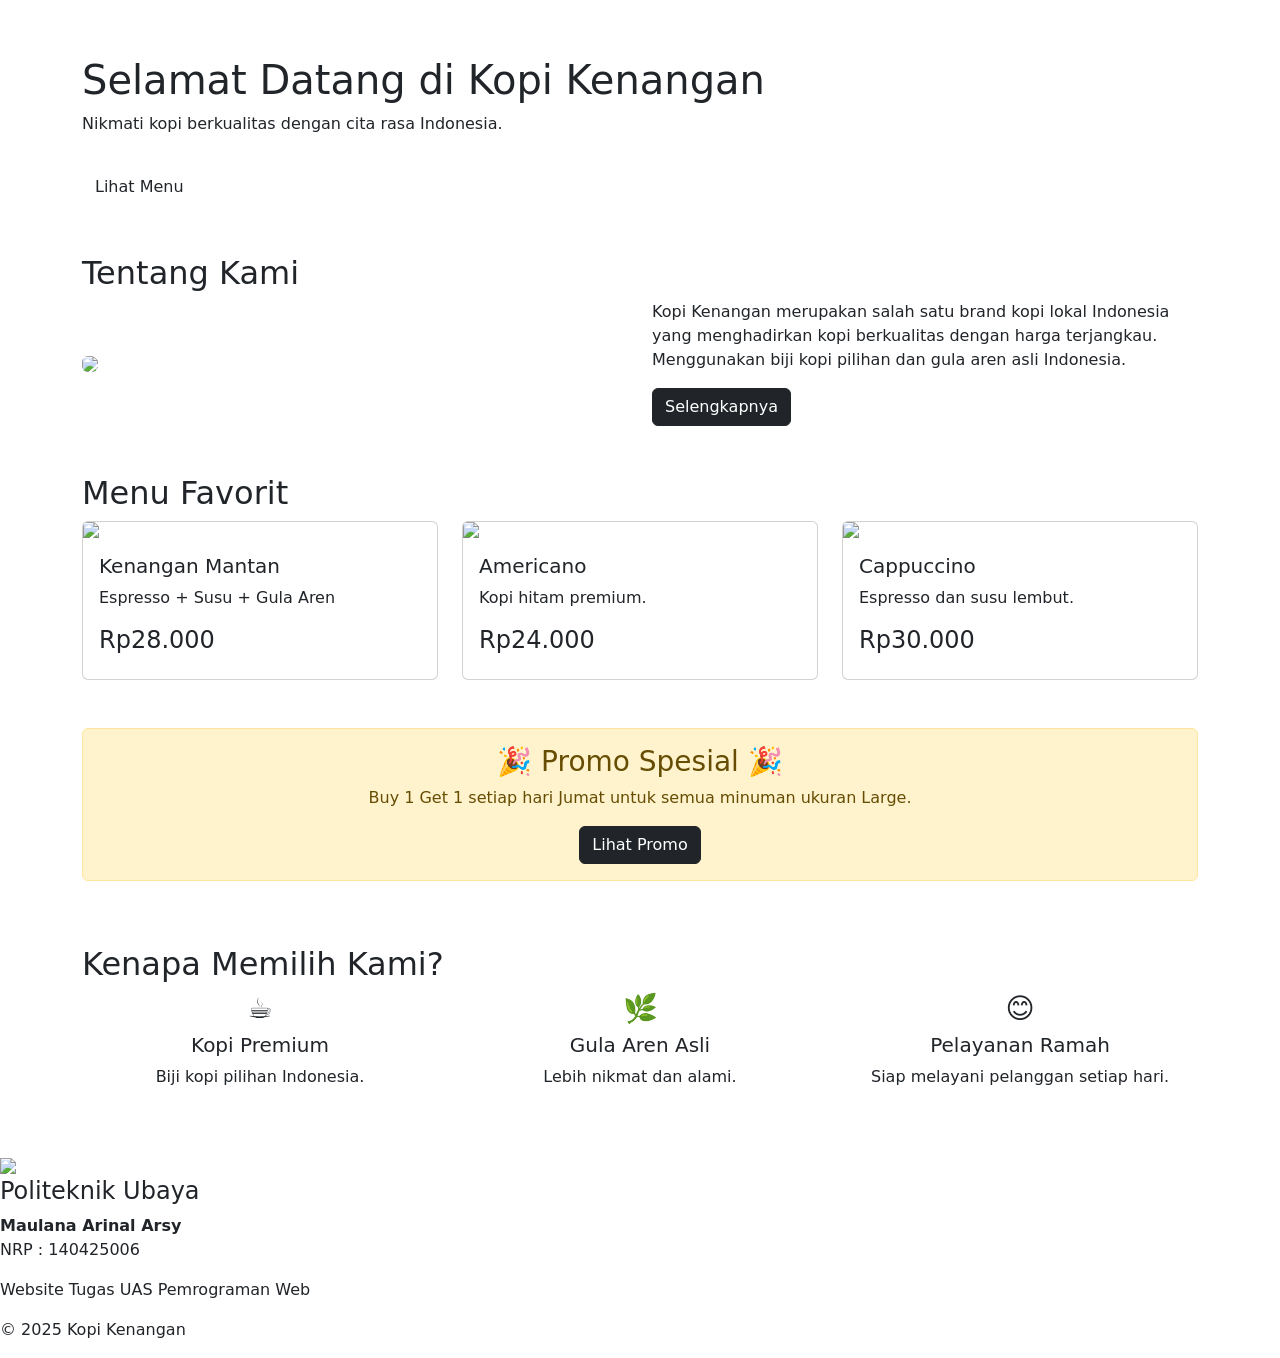
==== index.html @ 4331ed1f "Add files via upload" ====
<!DOCTYPE html>
<html lang="id">
<head>
    <meta charset="UTF-8">
    <meta name="viewport" content="width=device-width, initial-scale=1.0">
    <title>Kopi Kenangan</title>

    <link href="https://cdn.jsdelivr.net/npm/bootstrap@5.3.3/dist/css/bootstrap.min.css" rel="stylesheet">
    <link rel="stylesheet" href="style.css">
</head>
<body>

<!-- Navbar -->
<nav class="navbar navbar-expand-lg navbar-dark">
    <div class="container">
        <a class="navbar-brand" href="index.html">☕ Kopi Kenangan</a>

        <button class="navbar-toggler" data-bs-toggle="collapse" data-bs-target="#menu">
            <span class="navbar-toggler-icon"></span>
        </button>

        <div class="collapse navbar-collapse" id="menu">
            <ul class="navbar-nav ms-auto">
                <li class="nav-item"><a class="nav-link active" href="index.html">Home</a></li>
                <li class="nav-item"><a class="nav-link" href="tentang.html">Tentang</a></li>
                <li class="nav-item"><a class="nav-link" href="menu.html">Menu</a></li>
                <li class="nav-item"><a class="nav-link" href="promo.html">Promo</a></li>
                <li class="nav-item"><a class="nav-link" href="galeri.html">Galeri</a></li>
                <li class="nav-item"><a class="nav-link" href="video.html">Video</a></li>
                <li class="nav-item"><a class="nav-link" href="kontak.html">Kontak</a></li>
            </ul>
        </div>
    </div>
</nav>

<!-- Hero -->
<section class="hero">
    <div class="container">
        <h1>Selamat Datang di Kopi Kenangan</h1>
        <p>Nikmati kopi berkualitas dengan cita rasa Indonesia.</p>

        <a href="menu.html" class="btn btn-custom mt-3">
            Lihat Menu
        </a>
    </div>
</section>

<!-- Tentang -->
<div class="container py-5">
    <h2 class="section-title">Tentang Kami</h2>

    <div class="row align-items-center">
        <div class="col-md-6">
            <img src="img/banner.jpg" class="img-fluid rounded">
        </div>

        <div class="col-md-6">
            <p>
                Kopi Kenangan merupakan salah satu brand kopi lokal Indonesia
                yang menghadirkan kopi berkualitas dengan harga terjangkau.
                Menggunakan biji kopi pilihan dan gula aren asli Indonesia.
            </p>

            <a href="tentang.html" class="btn btn-dark">
                Selengkapnya
            </a>
        </div>
    </div>
</div>

<!-- Menu -->
<div class="container pb-5">

<h2 class="section-title">
Menu Favorit
</h2>

<div class="row">

<div class="col-md-4">

<div class="card">

<img src="img/kopi1.jpg" class="card-img-top">

<div class="card-body">

<h5>Kenangan Mantan</h5>

<p>Espresso + Susu + Gula Aren</p>

<h4>Rp28.000</h4>

</div>

</div>

</div>

<div class="col-md-4">

<div class="card">

<img src="img/kopi2.jpg" class="card-img-top">

<div class="card-body">

<h5>Americano</h5>

<p>Kopi hitam premium.</p>

<h4>Rp24.000</h4>

</div>

</div>

</div>

<div class="col-md-4">

<div class="card">

<img src="img/kopi3.jpg" class="card-img-top">

<div class="card-body">

<h5>Cappuccino</h5>

<p>Espresso dan susu lembut.</p>

<h4>Rp30.000</h4>

</div>

</div>

</div>

</div>

</div>

<!-- Promo -->
<section class="container pb-5">

<div class="alert alert-warning text-center">

<h3>🎉 Promo Spesial 🎉</h3>

<p>
Buy 1 Get 1 setiap hari Jumat untuk semua minuman ukuran Large.
</p>

<a href="promo.html" class="btn btn-dark">
Lihat Promo
</a>

</div>

</section>

<!-- Keunggulan -->
<section class="container pb-5">

<h2 class="section-title">
Kenapa Memilih Kami?
</h2>

<div class="row text-center">

<div class="col-md-4">
<h3>☕</h3>
<h5>Kopi Premium</h5>
<p>Biji kopi pilihan Indonesia.</p>
</div>

<div class="col-md-4">
<h3>🌿</h3>
<h5>Gula Aren Asli</h5>
<p>Lebih nikmat dan alami.</p>
</div>

<div class="col-md-4">
<h3>😊</h3>
<h5>Pelayanan Ramah</h5>
<p>Siap melayani pelanggan setiap hari.</p>
</div>

</div>

</section>

<!-- Footer -->
<footer>

<img src="img/logo-ubaya.png" class="logo">

<h4>Politeknik Ubaya</h4>

<p>
<b>Maulana Arinal Arsy</b><br>
NRP : 140425006
</p>

<p>
Website Tugas UAS Pemrograman Web
</p>

<p>
© 2025 Kopi Kenangan
</p>

</footer>

<script src="https://cdn.jsdelivr.net/npm/bootstrap@5.3.3/dist/js/bootstrap.bundle.min.js"></script>

</body>
</html>
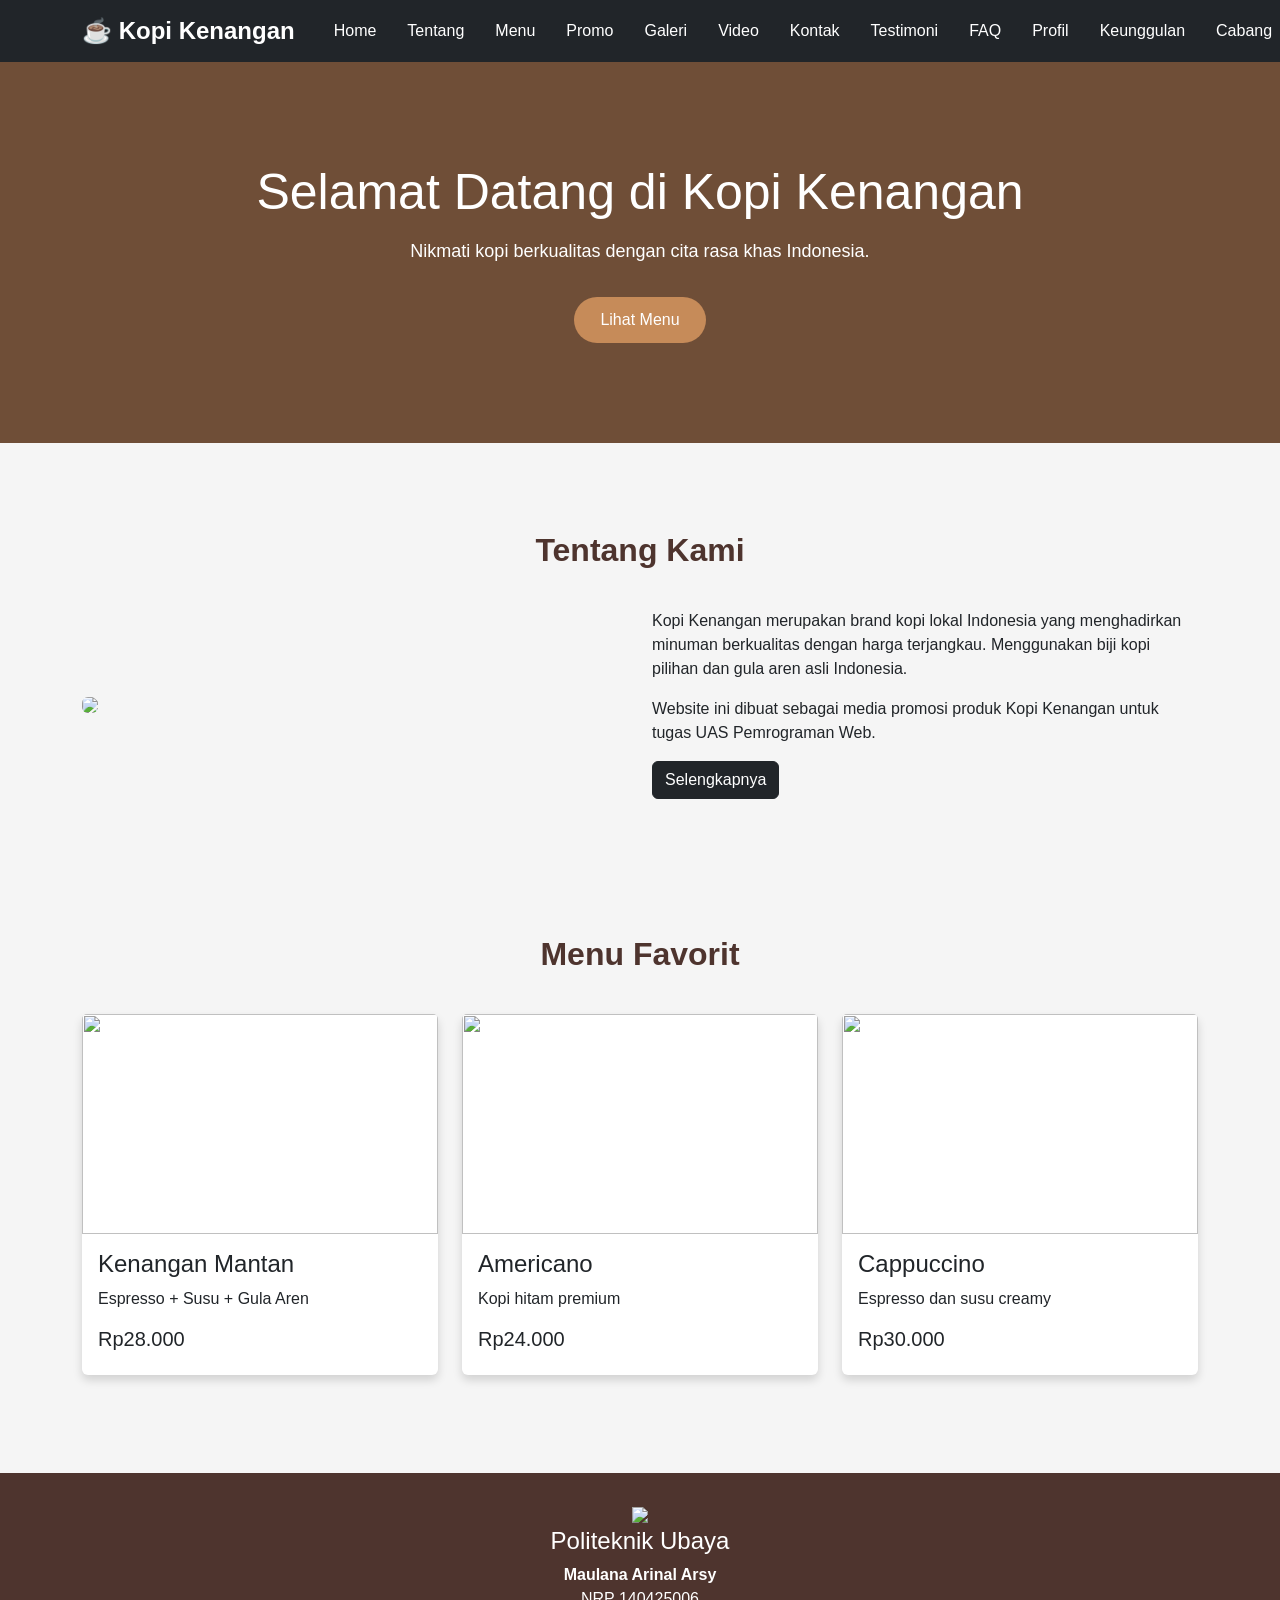
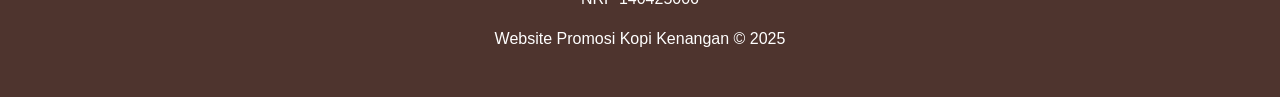
==== commit c9ec92ba: "Add files via upload" ====
--- a/index.html
+++ b/index.html
@@ -1,75 +1,159 @@
 <!DOCTYPE html>
 <html lang="id">
 <head>
-    <meta charset="UTF-8">
-    <meta name="viewport" content="width=device-width, initial-scale=1.0">
-    <title>Kopi Kenangan</title>
-
-    <link href="https://cdn.jsdelivr.net/npm/bootstrap@5.3.3/dist/css/bootstrap.min.css" rel="stylesheet">
-    <link rel="stylesheet" href="style.css">
+<meta charset="UTF-8">
+<meta name="viewport" content="width=device-width, initial-scale=1.0">
+
+<title>Kopi Kenangan</title>
+
+<link href="https://cdn.jsdelivr.net/npm/bootstrap@5.3.3/dist/css/bootstrap.min.css" rel="stylesheet">
+<link rel="stylesheet" href="style.css">
+
 </head>
+
 <body>
 
 <!-- Navbar -->
-<nav class="navbar navbar-expand-lg navbar-dark">
-    <div class="container">
-        <a class="navbar-brand" href="index.html">☕ Kopi Kenangan</a>
-
-        <button class="navbar-toggler" data-bs-toggle="collapse" data-bs-target="#menu">
-            <span class="navbar-toggler-icon"></span>
-        </button>
-
-        <div class="collapse navbar-collapse" id="menu">
-            <ul class="navbar-nav ms-auto">
-                <li class="nav-item"><a class="nav-link active" href="index.html">Home</a></li>
-                <li class="nav-item"><a class="nav-link" href="tentang.html">Tentang</a></li>
-                <li class="nav-item"><a class="nav-link" href="menu.html">Menu</a></li>
-                <li class="nav-item"><a class="nav-link" href="promo.html">Promo</a></li>
-                <li class="nav-item"><a class="nav-link" href="galeri.html">Galeri</a></li>
-                <li class="nav-item"><a class="nav-link" href="video.html">Video</a></li>
-                <li class="nav-item"><a class="nav-link" href="kontak.html">Kontak</a></li>
-            </ul>
-        </div>
-    </div>
+
+<nav class="navbar navbar-expand-lg navbar-dark bg-dark">
+
+<div class="container">
+
+<a class="navbar-brand fw-bold" href="index.html">
+☕ Kopi Kenangan
+</a>
+
+<button class="navbar-toggler" type="button" data-bs-toggle="collapse" data-bs-target="#menu">
+<span class="navbar-toggler-icon"></span>
+</button>
+
+<div class="collapse navbar-collapse" id="menu">
+
+<ul class="navbar-nav ms-auto">
+
+<li class="nav-item">
+<a class="nav-link active" href="index.html">Home</a>
+</li>
+
+<li class="nav-item">
+<a class="nav-link" href="tentang.html">Tentang</a>
+</li>
+
+<li class="nav-item">
+<a class="nav-link" href="menu.html">Menu</a>
+</li>
+
+<li class="nav-item">
+<a class="nav-link" href="promo.html">Promo</a>
+</li>
+
+<li class="nav-item">
+<a class="nav-link" href="galeri.html">Galeri</a>
+</li>
+
+<li class="nav-item">
+<a class="nav-link" href="video.html">Video</a>
+</li>
+
+<li class="nav-item">
+<a class="nav-link" href="kontak.html">Kontak</a>
+</li>
+
+<li class="nav-item">
+<a class="nav-link" href="testimoni.html">Testimoni</a>
+</li>
+
+<li class="nav-item">
+<a class="nav-link" href="faq.html">FAQ</a>
+</li>
+
+<li class="nav-item">
+<a class="nav-link" href="profil.html">Profil</a>
+</li>
+
+<li class="nav-item">
+<a class="nav-link" href="keunggulan.html">Keunggulan</a>
+</li>
+
+<li class="nav-item">
+<a class="nav-link" href="cabang.html">Cabang</a>
+</li>
+
+<li class="nav-item">
+<a class="nav-link" href="member.html">Member</a>
+</li>
+
+</ul>
+
+</div>
+
+</div>
+
 </nav>
 
 <!-- Hero -->
+
 <section class="hero">
-    <div class="container">
-        <h1>Selamat Datang di Kopi Kenangan</h1>
-        <p>Nikmati kopi berkualitas dengan cita rasa Indonesia.</p>
-
-        <a href="menu.html" class="btn btn-custom mt-3">
-            Lihat Menu
-        </a>
-    </div>
+
+<div class="container">
+
+<h1>Selamat Datang di Kopi Kenangan</h1>
+
+<p class="mt-3">
+Nikmati kopi berkualitas dengan cita rasa khas Indonesia.
+</p>
+
+<a href="menu.html" class="btn btn-custom mt-3">
+Lihat Menu
+</a>
+
+</div>
+
 </section>
 
 <!-- Tentang -->
+
 <div class="container py-5">
-    <h2 class="section-title">Tentang Kami</h2>
-
-    <div class="row align-items-center">
-        <div class="col-md-6">
-            <img src="img/banner.jpg" class="img-fluid rounded">
-        </div>
-
-        <div class="col-md-6">
-            <p>
-                Kopi Kenangan merupakan salah satu brand kopi lokal Indonesia
-                yang menghadirkan kopi berkualitas dengan harga terjangkau.
-                Menggunakan biji kopi pilihan dan gula aren asli Indonesia.
-            </p>
-
-            <a href="tentang.html" class="btn btn-dark">
-                Selengkapnya
-            </a>
-        </div>
-    </div>
+
+<h2 class="section-title">
+Tentang Kami
+</h2>
+
+<div class="row align-items-center">
+
+<div class="col-md-6">
+
+<img src="img/banner.jpg" class="img-fluid rounded">
+
+</div>
+
+<div class="col-md-6">
+
+<p>
+
+Kopi Kenangan merupakan brand kopi lokal Indonesia yang menghadirkan minuman berkualitas dengan harga terjangkau. Menggunakan biji kopi pilihan dan gula aren asli Indonesia.
+
+</p>
+
+<p>
+
+Website ini dibuat sebagai media promosi produk Kopi Kenangan untuk tugas UAS Pemrograman Web.
+
+</p>
+
+<a href="tentang.html" class="btn btn-dark">
+Selengkapnya
+</a>
+
+</div>
+
+</div>
+
 </div>
 
 <!-- Menu -->
-<div class="container pb-5">
+
+<div class="container py-5">
 
 <h2 class="section-title">
 Menu Favorit
@@ -85,11 +169,11 @@
 
 <div class="card-body">
 
-<h5>Kenangan Mantan</h5>
+<h4>Kenangan Mantan</h4>
 
 <p>Espresso + Susu + Gula Aren</p>
 
-<h4>Rp28.000</h4>
+<h5>Rp28.000</h5>
 
 </div>
 
@@ -105,11 +189,11 @@
 
 <div class="card-body">
 
-<h5>Americano</h5>
-
-<p>Kopi hitam premium.</p>
-
-<h4>Rp24.000</h4>
+<h4>Americano</h4>
+
+<p>Kopi hitam premium</p>
+
+<h5>Rp24.000</h5>
 
 </div>
 
@@ -125,73 +209,24 @@
 
 <div class="card-body">
 
-<h5>Cappuccino</h5>
-
-<p>Espresso dan susu lembut.</p>
-
-<h4>Rp30.000</h4>
-
-</div>
-
-</div>
-
-</div>
-
-</div>
-
-</div>
-
-<!-- Promo -->
-<section class="container pb-5">
-
-<div class="alert alert-warning text-center">
-
-<h3>🎉 Promo Spesial 🎉</h3>
-
-<p>
-Buy 1 Get 1 setiap hari Jumat untuk semua minuman ukuran Large.
-</p>
-
-<a href="promo.html" class="btn btn-dark">
-Lihat Promo
-</a>
-
-</div>
-
-</section>
-
-<!-- Keunggulan -->
-<section class="container pb-5">
-
-<h2 class="section-title">
-Kenapa Memilih Kami?
-</h2>
-
-<div class="row text-center">
-
-<div class="col-md-4">
-<h3>☕</h3>
-<h5>Kopi Premium</h5>
-<p>Biji kopi pilihan Indonesia.</p>
-</div>
-
-<div class="col-md-4">
-<h3>🌿</h3>
-<h5>Gula Aren Asli</h5>
-<p>Lebih nikmat dan alami.</p>
-</div>
-
-<div class="col-md-4">
-<h3>😊</h3>
-<h5>Pelayanan Ramah</h5>
-<p>Siap melayani pelanggan setiap hari.</p>
-</div>
-
-</div>
-
-</section>
+<h4>Cappuccino</h4>
+
+<p>Espresso dan susu creamy</p>
+
+<h5>Rp30.000</h5>
+
+</div>
+
+</div>
+
+</div>
+
+</div>
+
+</div>
 
 <!-- Footer -->
+
 <footer>
 
 <img src="img/logo-ubaya.png" class="logo">
@@ -199,16 +234,17 @@
 <h4>Politeknik Ubaya</h4>
 
 <p>
+
 <b>Maulana Arinal Arsy</b><br>
-NRP : 140425006
-</p>
-
-<p>
-Website Tugas UAS Pemrograman Web
-</p>
-
-<p>
-© 2025 Kopi Kenangan
+
+NRP 140425006
+
+</p>
+
+<p>
+
+Website Promosi Kopi Kenangan © 2025
+
 </p>
 
 </footer>
--- a/style.css
+++ b/style.css
@@ -0,0 +1,122 @@
+/* ==========================
+   Website Kopi Kenangan
+   Maulana Arinal Arsy
+   NRP 140425006
+========================== */
+
+*{
+    margin:0;
+    padding:0;
+    box-sizing:border-box;
+}
+
+body{
+    font-family:Arial, Helvetica, sans-serif;
+    background:#f5f5f5;
+}
+
+/* Navbar */
+.navbar{
+    background:#4E342E;
+}
+
+.navbar-brand{
+    font-size:24px;
+    font-weight:bold;
+}
+
+.nav-link{
+    color:white !important;
+    margin-left:15px;
+}
+
+.nav-link:hover{
+    color:#FFD54F !important;
+}
+
+/* Hero */
+.hero{
+    background:#6F4E37;
+    color:white;
+    text-align:center;
+    padding:100px 20px;
+}
+
+.hero h1{
+    font-size:50px;
+    margin-bottom:15px;
+}
+
+.hero p{
+    font-size:18px;
+}
+
+.btn-custom{
+    background:#C68B59;
+    color:white;
+    padding:10px 25px;
+    border-radius:30px;
+    text-decoration:none;
+}
+
+.btn-custom:hover{
+    background:#8D6E63;
+    color:white;
+}
+
+/* Judul */
+.section-title{
+    text-align:center;
+    color:#4E342E;
+    margin:40px 0;
+    font-weight:bold;
+}
+
+/* Card */
+.card{
+    border:none;
+    box-shadow:0 5px 10px rgba(0,0,0,.15);
+    transition:.3s;
+}
+
+.card:hover{
+    transform:translateY(-5px);
+}
+
+.card img{
+    height:220px;
+    object-fit:cover;
+}
+
+/* Footer */
+footer{
+    background:#4E342E;
+    color:white;
+    text-align:center;
+    padding:30px;
+    margin-top:50px;
+}
+
+.logo{
+    width:80px;
+}
+
+/* Galeri */
+.gallery img{
+    width:100%;
+    border-radius:10px;
+    margin-bottom:20px;
+}
+
+/* Responsive */
+@media(max-width:768px){
+
+.hero h1{
+    font-size:35px;
+}
+
+.hero{
+    padding:70px 20px;
+}
+
+}
